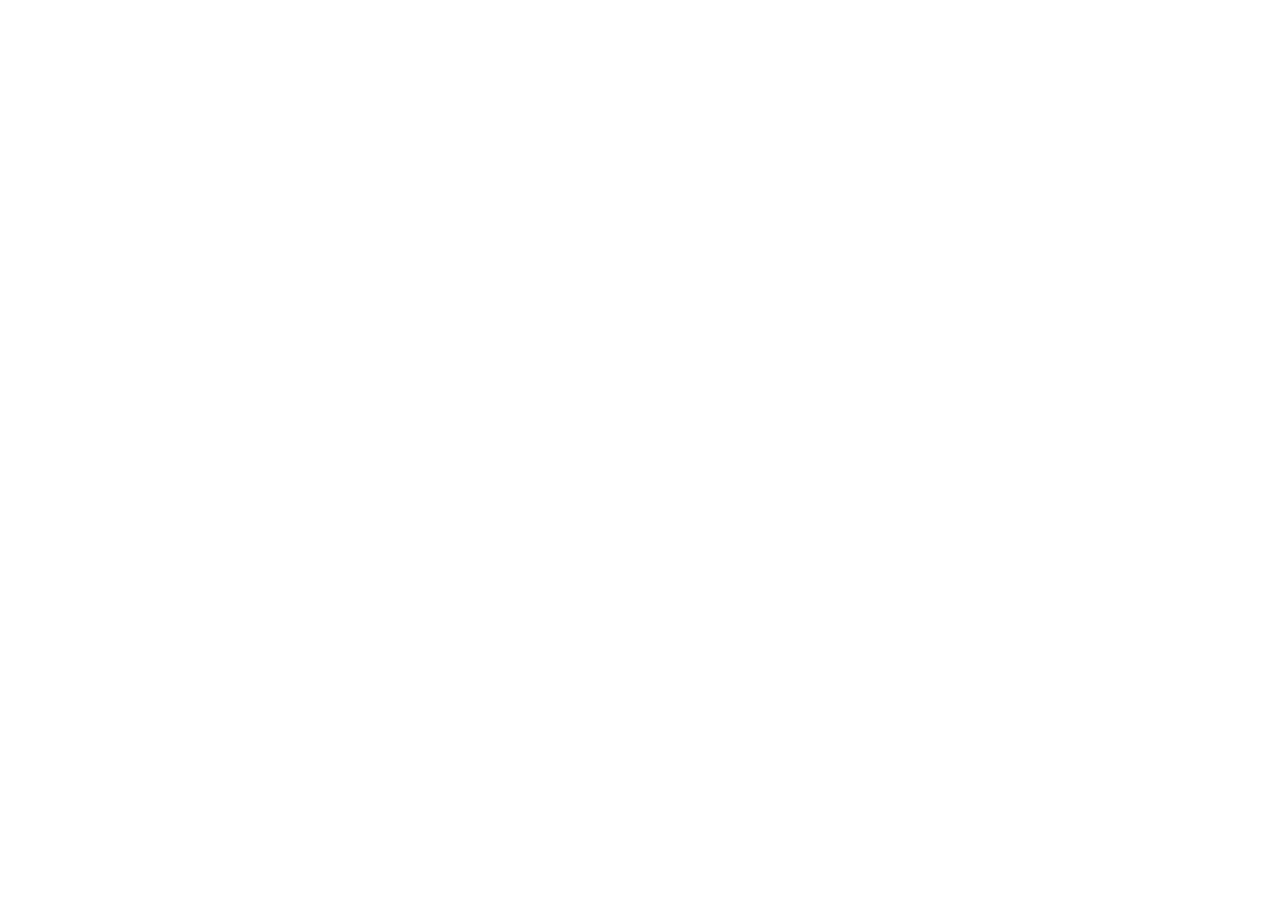
==== public/index.html @ 2a5e2173 "Initial commit" ====
<!DOCTYPE html>
<html lang="en">
  <head>
    <meta charset="UTF-8" />
    <title>Bedwars Meta</title>
    <script src="https://cdn.tailwindcss.com"></script>
  </head>
  <body>
    <div id="root"></div>
  </body>
</html>
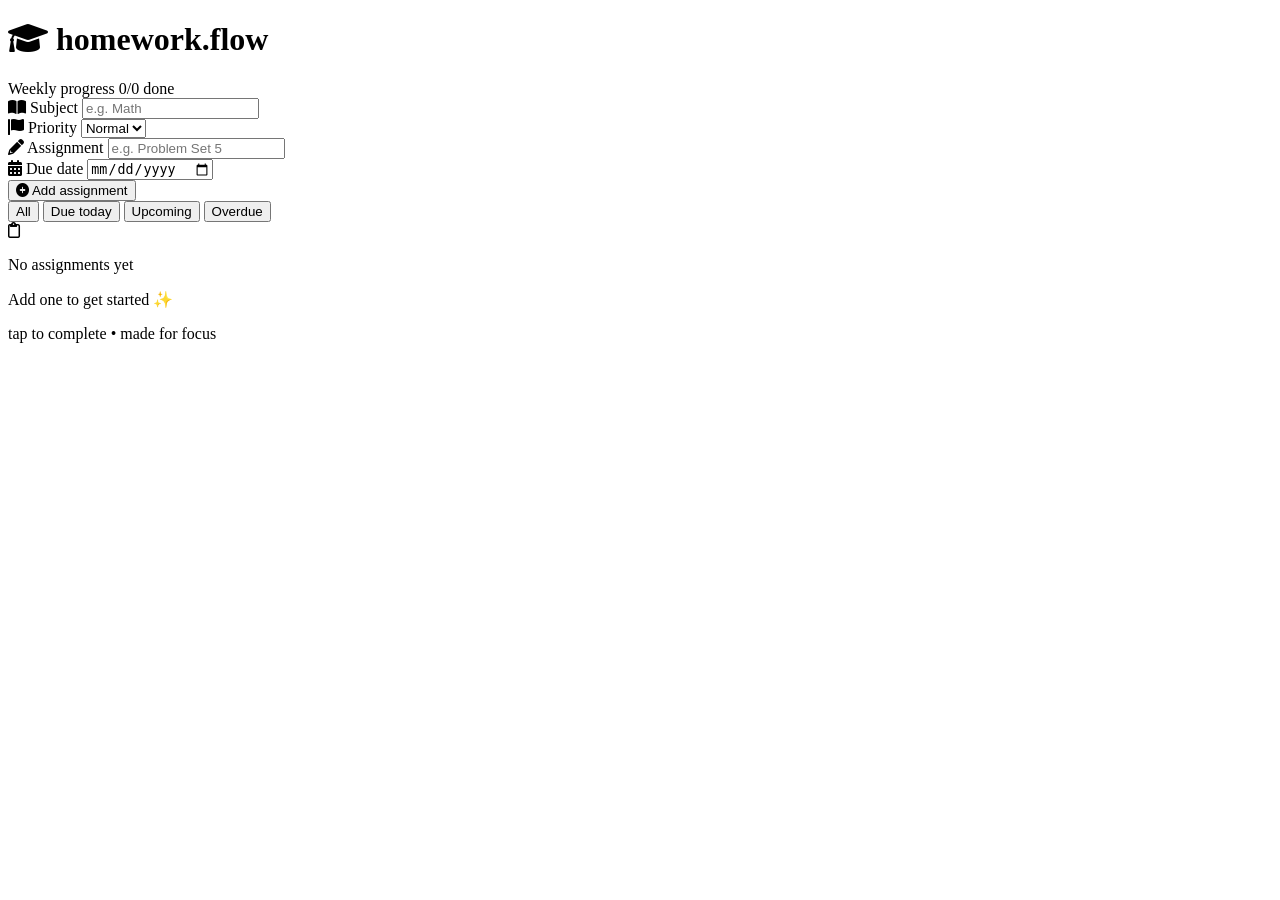
==== commit a2782d64: "Update index.html" ====
--- a/public/index.html
+++ b/public/index.html
@@ -1,11 +1,95 @@
 <!DOCTYPE html>
 <html lang="en">
-  <head>
-    <meta charset="UTF-8" />
-    <title>Bedwars Meta</title>
-    <script src="https://cdn.tailwindcss.com"></script>
-  </head>
-  <body>
-    <div id="root"></div>
-  </body>
-</html>+<head>
+  <meta charset="UTF-8">
+  <meta name="viewport" content="width=device-width, initial-scale=1.0, maximum-scale=1.0, user-scalable=yes">
+  <title>Homework Tracker • flow</title>
+  <!-- Font Awesome 6 -->
+  <link rel="stylesheet" href="https://cdnjs.cloudflare.com/ajax/libs/font-awesome/6.0.0-beta3/css/all.min.css">
+  <!-- Google Font Inter -->
+  <link rel="preconnect" href="https://fonts.googleapis.com">
+  <link rel="preconnect" href="https://fonts.gstatic.com" crossorigin>
+  <link href="https://fonts.googleapis.com/css2?family=Inter:opsz,wght@14..32,400;14..32,500;14..32,600;14..32,700&display=swap" rel="stylesheet">
+  <!-- Our styles -->
+  <link rel="stylesheet" href="styles.css">
+</head>
+<body>
+  <div class="container">
+    <!-- header with progress -->
+    <header class="header">
+      <div class="header-top">
+        <h1 class="logo">
+          <span class="logo-icon"><i class="fas fa-graduation-cap"></i></span>
+          homework<span class="logo-dot">.</span>flow
+        </h1>
+        <div class="date-badge" id="currentDate"></div>
+      </div>
+      <div class="progress-section">
+        <div class="progress-text">
+          <span id="progressLabel">Weekly progress</span>
+          <span class="progress-numbers"><span id="completedCount">0</span>/<span id="totalCount">0</span> done</span>
+        </div>
+        <div class="progress-bar-container">
+          <div class="progress-bar" id="progressBar" style="width: 0%;"></div>
+        </div>
+      </div>
+    </header>
+
+    <!-- add assignment form -->
+    <section class="add-section">
+      <form id="assignmentForm" autocomplete="off">
+        <div class="input-row">
+          <div class="field subject-field">
+            <label for="subjectInput"><i class="fas fa-book-open"></i> Subject</label>
+            <input type="text" id="subjectInput" placeholder="e.g. Math" required>
+          </div>
+          <div class="field priority-field">
+            <label for="prioritySelect"><i class="fas fa-flag"></i> Priority</label>
+            <select id="prioritySelect">
+              <option value="normal">Normal</option>
+              <option value="urgent">Urgent</option>
+              <option value="low">Low</option>
+            </select>
+          </div>
+        </div>
+        <div class="field title-field">
+          <label for="titleInput"><i class="fas fa-pencil-alt"></i> Assignment</label>
+          <input type="text" id="titleInput" placeholder="e.g. Problem Set 5" required>
+        </div>
+        <div class="field date-field">
+          <label for="dueDateInput"><i class="fas fa-calendar-alt"></i> Due date</label>
+          <input type="date" id="dueDateInput" required>
+        </div>
+        <button type="submit" class="btn-add">
+          <i class="fas fa-plus-circle"></i> Add assignment
+        </button>
+      </form>
+    </section>
+
+    <!-- filter tabs -->
+    <div class="filters">
+      <button class="filter-btn active" data-filter="all">All</button>
+      <button class="filter-btn" data-filter="today">Due today</button>
+      <button class="filter-btn" data-filter="upcoming">Upcoming</button>
+      <button class="filter-btn" data-filter="overdue">Overdue</button>
+    </div>
+
+    <!-- assignments list -->
+    <section class="assignments-list" id="assignmentsList">
+      <!-- dynamically populated by app.js -->
+      <div class="empty-state" id="emptyState">
+        <div class="empty-icon"><i class="far fa-clipboard"></i></div>
+        <p>No assignments yet</p>
+        <p class="sub">Add one to get started ✨</p>
+      </div>
+    </section>
+
+    <footer class="footer">
+      <p>tap to complete • made for focus</p>
+    </footer>
+  </div>
+
+  <!-- our main JavaScript -->
+  <script src="app.js"></script>
+</body>
+</html>
